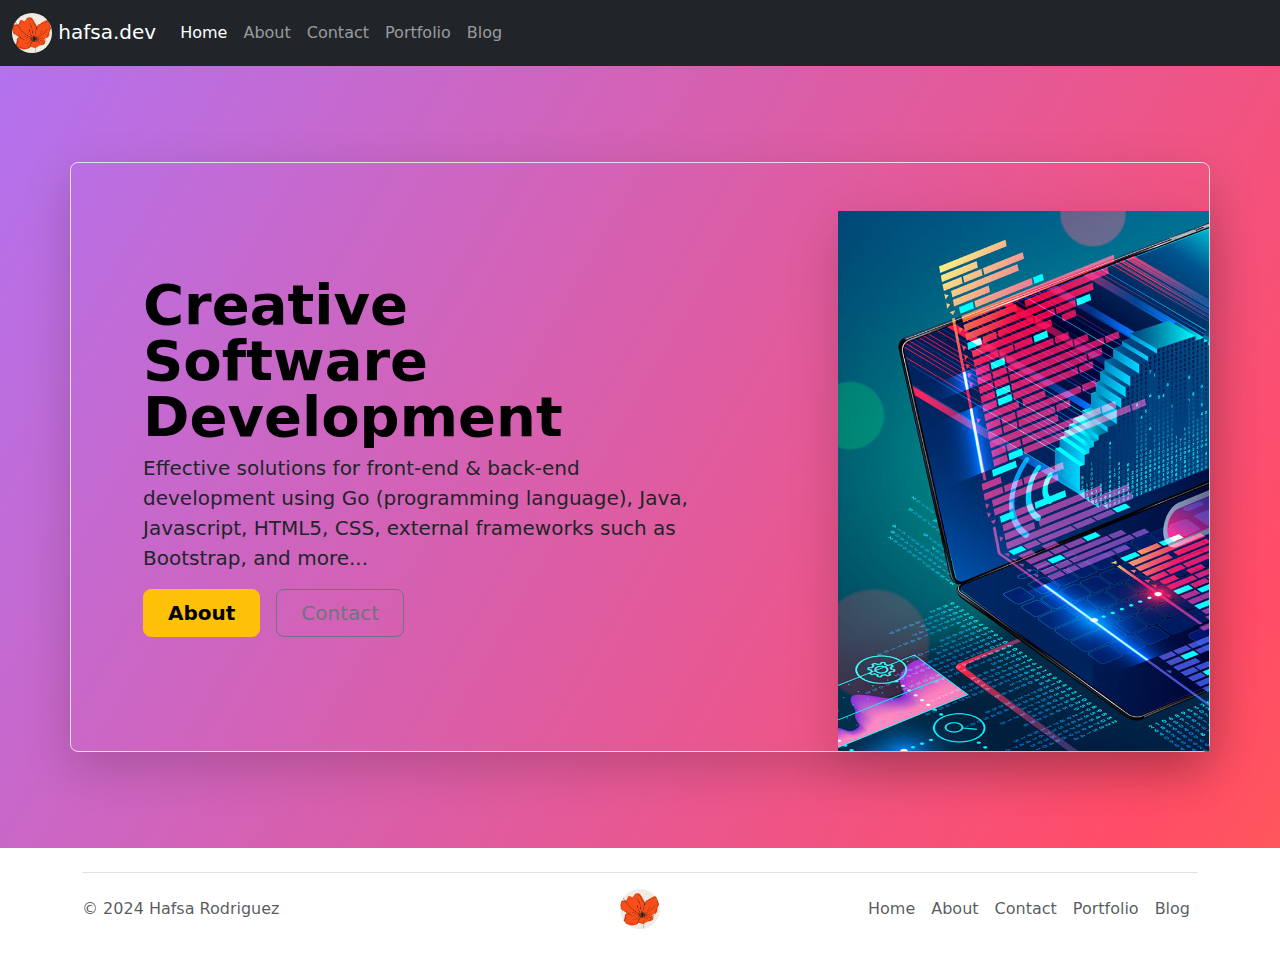
==== index.html @ 734f0467 "creation" ====
<!DOCTYPE html>
<html lang="en">
<head>
    <meta charset="UTF-8">
    <link href="https://cdn.jsdelivr.net/npm/bootstrap@5.3.3/dist/css/bootstrap.min.css" rel="stylesheet"
          integrity="sha384-QWTKZyjpPEjISv5WaRU9OFeRpok6YctnYmDr5pNlyT2bRjXh0JMhjY6hW+ALEwIH" crossorigin="anonymous">
    <link rel="stylesheet" href="style.css">
    <link rel="icon" type="image/x-icon" href="./assets/images/favicon.ico">
    <title>hafsa.dev - Creative Software Development</title>
</head>
<body>
<nav class="navbar navbar-expand-lg navbar-dark bg-dark">
    <div class="container-fluid">
        <a class="navbar-brand" href="./index.html"><img class="logo" src="./assets/images/logo.png"
                                                         alt="poppy logo for hafsa.dev"> hafsa.dev</a>

        <button class="navbar-toggler" type="button" data-bs-toggle="collapse" data-bs-target="#navbarsExample05"
                aria-controls="navbarsExample05" aria-expanded="false" aria-label="Toggle navigation">
            <span class="navbar-toggler-icon"></span>
        </button>

        <div class="collapse navbar-collapse" id="navbarsExample05">
            <ul class="navbar-nav me-auto mb-2 mb-lg-0">
                <li class="nav-item">
                    <a class="nav-link active" aria-current="page" href="./index.html">Home</a>
                </li>
                <li class="nav-item">
                    <a class="nav-link" href="./about.html">About</a>
                </li>
                <li class="nav-item">
                    <a class="nav-link" href="./contact.html">Contact</a>
                </li>
                <li class="nav-item">
                    <a class="nav-link" href="./portfolio.html">Portfolio</a>
                </li>
                <li class="nav-item">
                    <a class="nav-link" href="./blog.html">Blog</a>
                </li>

            </ul>
<!--            <form role="search">-->
<!--                <input class="form-control" type="search" placeholder="Search" aria-label="Search">-->
<!--            </form>-->
        </div>
    </div>
</nav>

<section id="header" class="gradient-background py-5" >
    <div class="container my-5">
        <div class="row p-4 pb-0 pe-lg-0 pt-lg-5 align-items-center rounded-3 border shadow-lg">
            <div class="col-lg-7 p-3 p-lg-5 pt-lg-3">
                <h1 class="display-4 fw-bold lh-1 text-body-emphasis">Creative Software Development</h1>
                <p class="lead">Effective solutions for front-end & back-end development using Go (programming
                    language), Java, Javascript, HTML5, CSS, external frameworks such as Bootstrap, and more...</p>
                <div class="d-grid gap-2 d-md-flex justify-content-md-start mb-4 mb-lg-3">
                    <a href="./about.html"><button type="button" class="btn btn-warning btn-lg px-4 me-md-2 fw-bold">About</button>
                    </a><a href="./contact.html"><button type="button" class="btn btn-outline-secondary btn-lg px-4">Contact</button>
                </a>
                </div>
            </div>
            <div class="col-lg-4 offset-lg-1 p-0 overflow-hidden shadow-lg">
                <img class="rounded-lg-3" src="./assets/images/origin.jpg" alt="cloud computing graphic" width="720">
            </div>
        </div>
    </div>
</section>

<section id="main-content">

</section>

<section id="footer">
    <div class="container">
        <footer class="d-flex flex-wrap justify-content-between align-items-center py-3 my-4 border-top">
            <p class="col-md-4 mb-0 text-body-secondary">© 2024 Hafsa Rodriguez</p>

            <a href="/" class="col-md-4 d-flex align-items-center justify-content-center mb-3 mb-md-0 me-md-auto link-body-emphasis text-decoration-none">
                <img class="logo" src="./assets/images/logo.png"
                     alt="poppy logo for hafsa.dev">
            </a>

            <ul class="nav col-md-4 justify-content-end">
                <li class="nav-item"><a href="./index.html" class="nav-link px-2 text-body-secondary">Home</a></li>
                <li class="nav-item"><a href="./about.html" class="nav-link px-2 text-body-secondary">About</a></li>
                <li class="nav-item"><a href="./contact.html" class="nav-link px-2 text-body-secondary">Contact</a></li>
                <li class="nav-item"><a href="./portfolio.html" class="nav-link px-2 text-body-secondary">Portfolio</a></li>
                <li class="nav-item"><a href="./blog.html" class="nav-link px-2 text-body-secondary">Blog</a></li>
            </ul>
        </footer>
    </div>
</section>

<script src="https://cdn.jsdelivr.net/npm/bootstrap@5.3.3/dist/js/bootstrap.bundle.min.js"
        integrity="sha384-YvpcrYf0tY3lHB60NNkmXc5s9fDVZLESaAA55NDzOxhy9GkcIdslK1eN7N6jIeHz"
        crossorigin="anonymous"></script>
</body>
</html>
---- style.css ----
.logo {
    border-radius: 50%;
    height: 2.5rem;
}

.gradient-background {
    background: linear-gradient(300deg, #ffa200, #ff4c68, #b372ef);
    background-size: 180% 180%;
    animation: gradient-animation 18s ease infinite;
}

@keyframes gradient-animation {
    0% {
        background-position: 0% 50%;
    }
    50% {
        background-position: 100% 50%;
    }
    100% {
        background-position: 0% 50%;
    }
}

.lead {
    font-weight: normal;
}
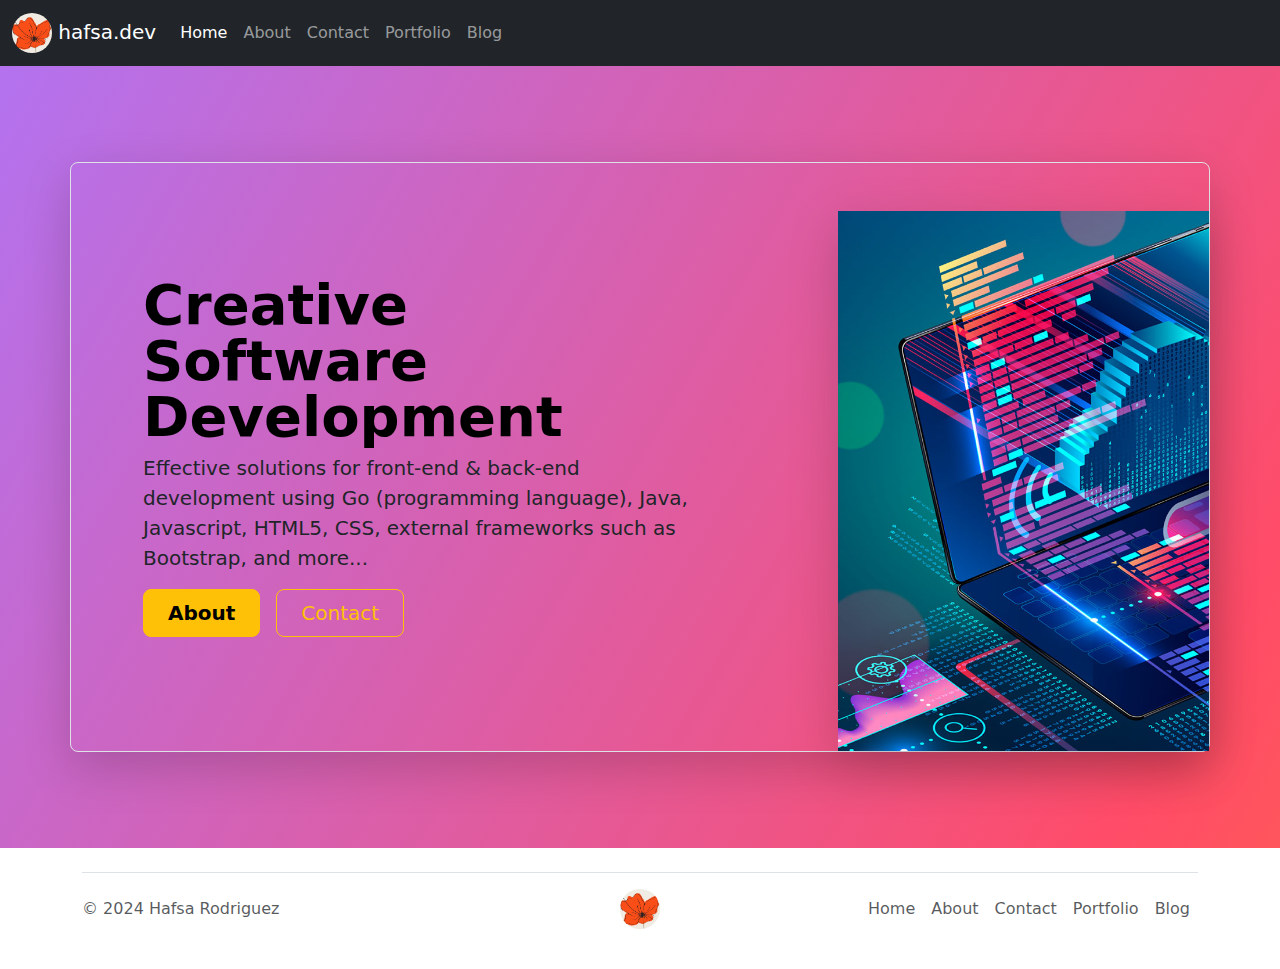
==== commit 858d3cd8: "creation" ====
--- a/index.html
+++ b/index.html
@@ -54,7 +54,7 @@
                     language), Java, Javascript, HTML5, CSS, external frameworks such as Bootstrap, and more...</p>
                 <div class="d-grid gap-2 d-md-flex justify-content-md-start mb-4 mb-lg-3">
                     <a href="./about.html"><button type="button" class="btn btn-warning btn-lg px-4 me-md-2 fw-bold">About</button>
-                    </a><a href="./contact.html"><button type="button" class="btn btn-outline-secondary btn-lg px-4">Contact</button>
+                    </a><a href="./contact.html"><button type="button" class="btn btn-outline-warning btn-lg px-4">Contact</button>
                 </a>
                 </div>
             </div>
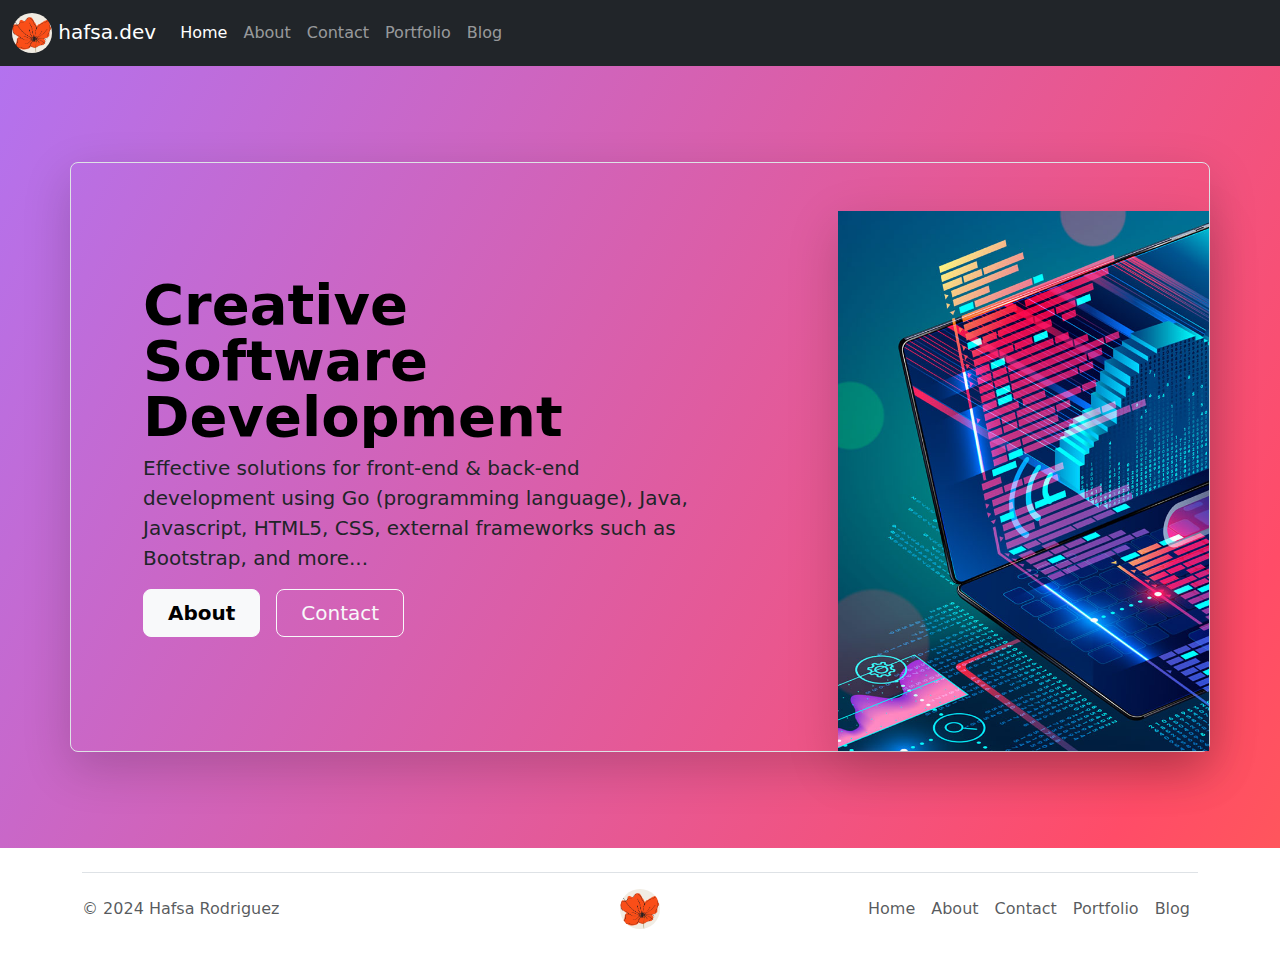
==== commit 9e88de4d: "creation" ====
--- a/index.html
+++ b/index.html
@@ -53,8 +53,8 @@
                 <p class="lead">Effective solutions for front-end & back-end development using Go (programming
                     language), Java, Javascript, HTML5, CSS, external frameworks such as Bootstrap, and more...</p>
                 <div class="d-grid gap-2 d-md-flex justify-content-md-start mb-4 mb-lg-3">
-                    <a href="./about.html"><button type="button" class="btn btn-warning btn-lg px-4 me-md-2 fw-bold">About</button>
-                    </a><a href="./contact.html"><button type="button" class="btn btn-outline-warning btn-lg px-4">Contact</button>
+                    <a href="./about.html"><button type="button" class="btn btn-light btn-lg px-4 me-md-2 fw-bold">About</button>
+                    </a><a href="./contact.html"><button type="button" class="btn btn-outline-light btn-lg px-4">Contact</button>
                 </a>
                 </div>
             </div>
